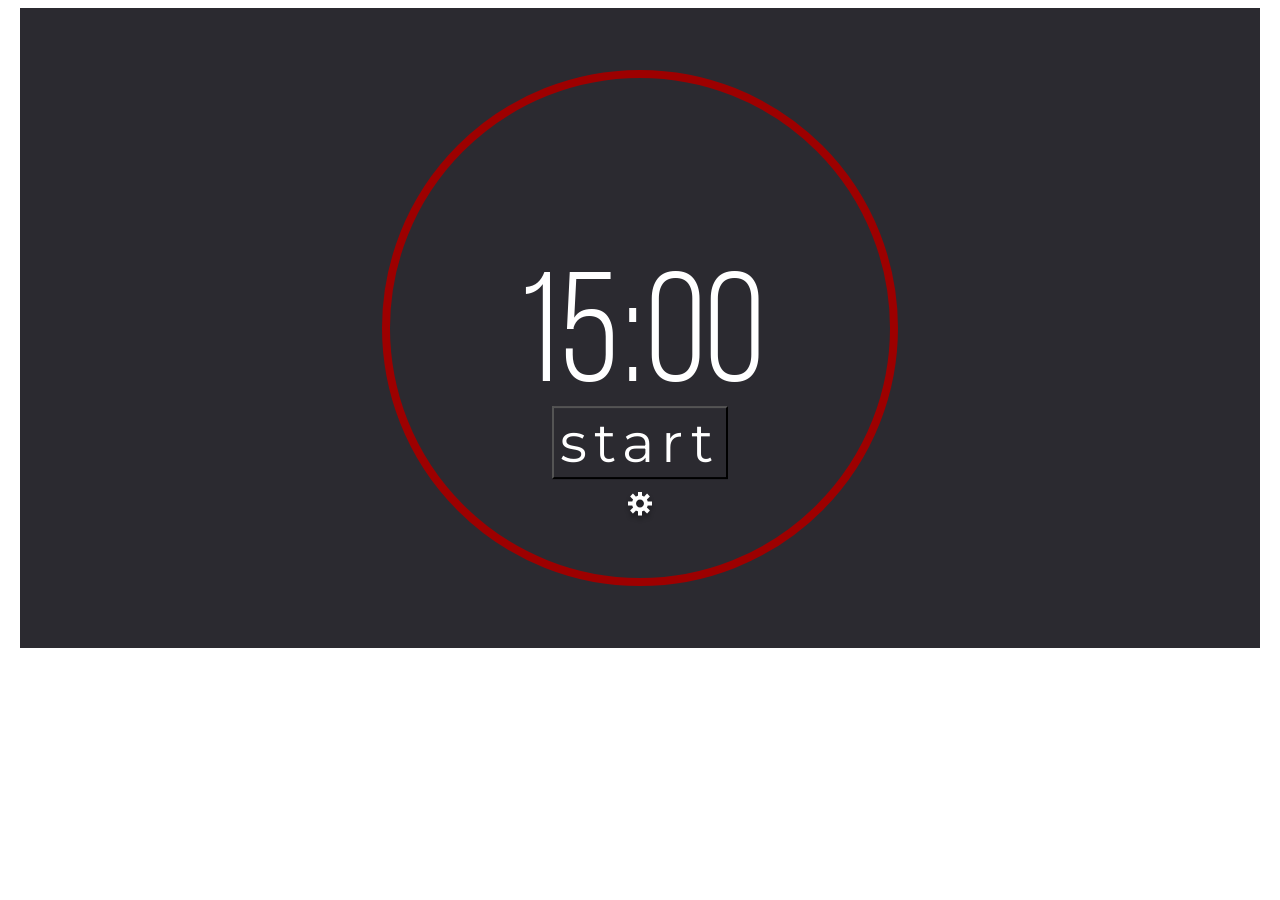
==== STARTER/src/podomoro.html @ 530f40d8 "complete front-end" ====
<!DOCTYPE html>
<html lang="en">
  <head>
    <meta charset="UTF-8" />
    <meta http-equiv="X-UA-Compatible" content="IE=edge" />
    <meta name="viewport" content="width=device-width, initial-scale=1.0" />
    <title>Podomoro Timer</title>
    <link rel="preconnect" href="https://fonts.googleapis.com" />
    <link rel="preconnect" href="https://fonts.gstatic.com" crossorigin />
    <link
      href="https://fonts.googleapis.com/css2?family=Montserrat:wght@400;700&display=swap"
      rel="stylesheet"
    />

    <link rel="stylesheet" href="./input.css" />
  </head>
  <body>
    <section>
      <div id="circle">
        <div id="time">
          <div id="minute">15</div>
          <span>:</span>
          <div id="second">00</div>
        </div>

        <button id="start">start</button>
        <img id="gear" src="../images/gear.svg" alt="gear icon" />
      </div>
    </section>
  </body>
</html>
---- STARTER/src/input.css ----
@font-face {
  font-family: "bebasneue-book";
  src: url("../fonts/bebasneue-book-webfont.woff") format("truetype");
  font-weight: normal;
  font-style: normal;
}

section {
  width: 1240px;
  height: 640px;
  background-color: #2b2a30;
  margin: auto auto;
  position: relative;
}

#circle {
  position: absolute;
  top: 50%;
  left: 50%;
  transform: translate(-50%, -50%);
  height: 500px;
  width: 500px;
  border-radius: 50%;
  border: 8px solid #9d0000;

  position: relative;
}

#time {
  position: absolute;
  top: 50%;
  left: 50%;
  transform: translate(-50%, -50%);
}

#minute,
#second,
span {
  display: inline-block;
  font-family: "bebasneue-book";
  font-size: 155px;
  color: white;
}

#start {
  position: absolute;
  font-family: "Montserrat", sans-serif;
  top: 50%;
  left: 50%;
  font-size: 55px;
  background-color: #2b2a30;
  outline: none;
  color: white;
  transform: translate(-50%, 107%);
  letter-spacing: 7px;
}

#gear {
  position: absolute;
  font-family: "Montserrat", sans-serif;
  top: 50%;
  left: 50%;
  transform: translate(-50%, 511%);
  fill: #2b2a30;
}
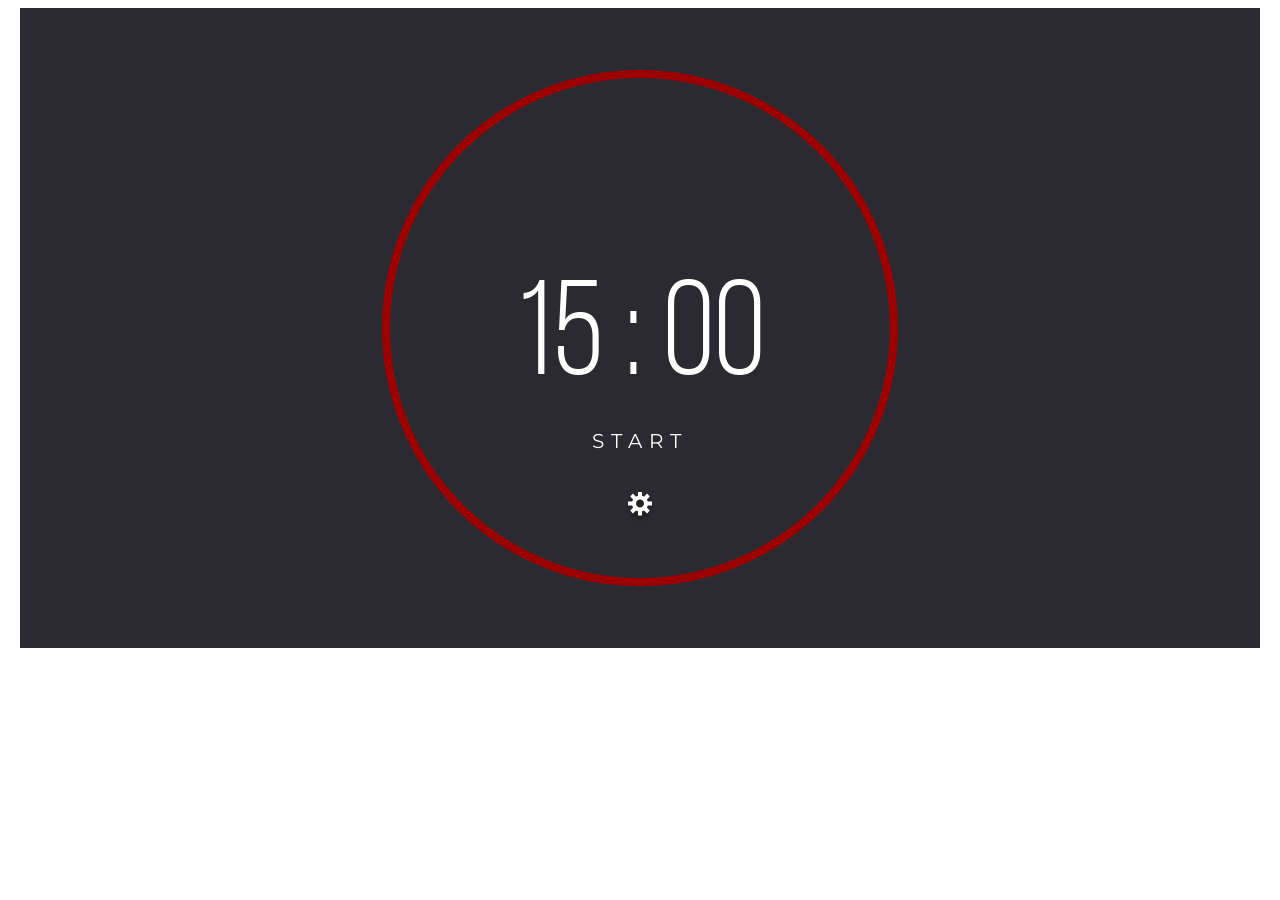
==== commit 683716d5: "complete stop and start function" ====
--- a/STARTER/src/podomoro.html
+++ b/STARTER/src/podomoro.html
@@ -18,14 +18,13 @@
     <section>
       <div id="circle">
         <div id="time">
-          <div id="minute">15</div>
-          <span>:</span>
-          <div id="second">00</div>
+          <div id="display">15 : 00</div>
         </div>
 
-        <button id="start">start</button>
+        <button id="start">START</button>
         <img id="gear" src="../images/gear.svg" alt="gear icon" />
       </div>
     </section>
   </body>
+  <script src="./input.js" defer></script>
 </html>
--- a/STARTER/src/input.css
+++ b/STARTER/src/input.css
@@ -33,12 +33,10 @@
   transform: translate(-50%, -50%);
 }
 
-#minute,
-#second,
-span {
+#display {
   display: inline-block;
   font-family: "bebasneue-book";
-  font-size: 155px;
+  font-size: 134px;
   color: white;
 }
 
@@ -47,11 +45,11 @@
   font-family: "Montserrat", sans-serif;
   top: 50%;
   left: 50%;
-  font-size: 55px;
+  font-size: 20px;
   background-color: #2b2a30;
-  outline: none;
+  border: none;
   color: white;
-  transform: translate(-50%, 107%);
+  transform: translate(-50%, 386%);
   letter-spacing: 7px;
 }
 
